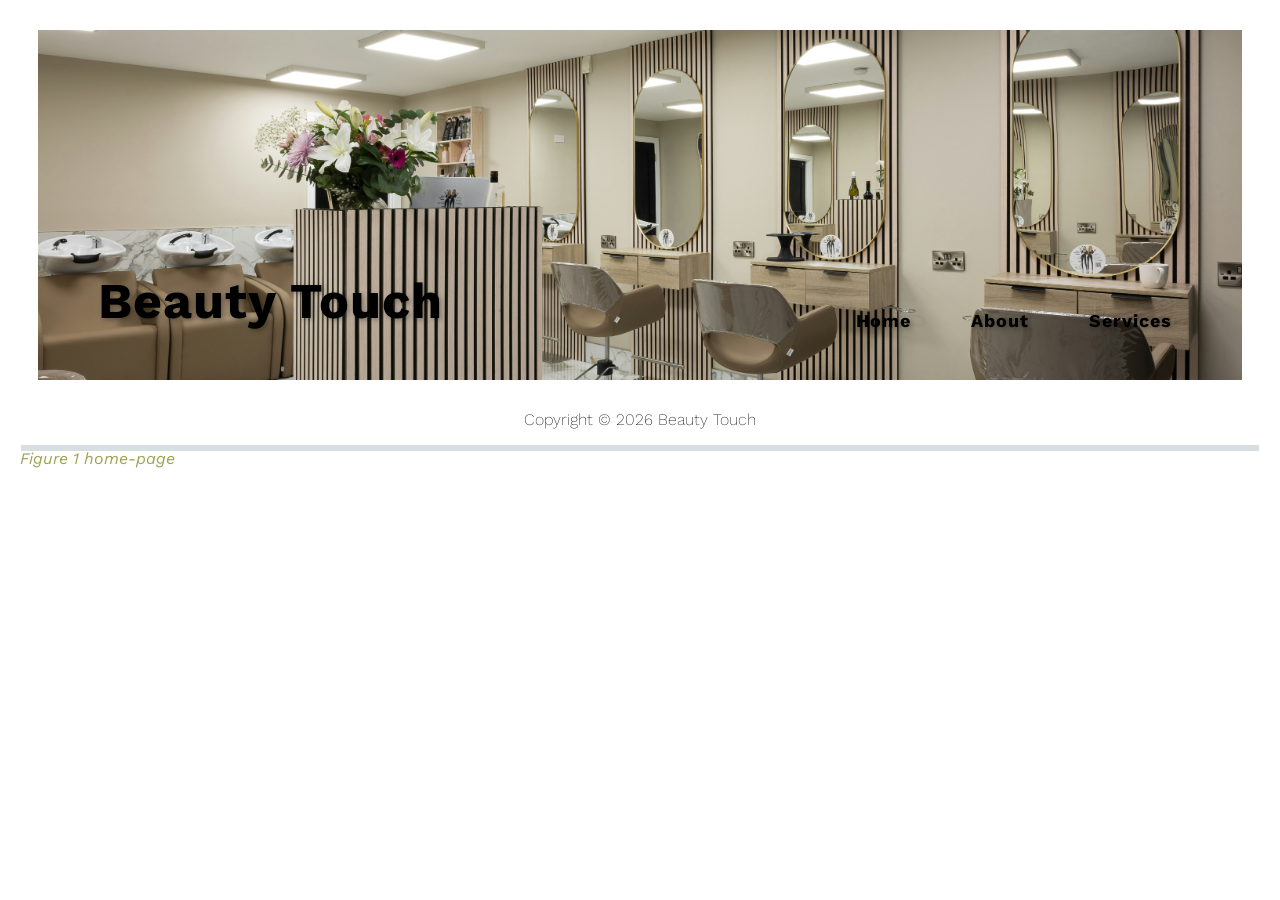
==== HTML/index.html @ 30b7dce6 "Initialize the Project" ====
<!DOCTYPE html>
<html lang="en">

<head>

    <meta charset="UTF-8">
    <meta http-equiv="X-UA-Compatible" content="IE=edge">
    <meta name="viewport" content="width=device-width, initial-scale=1.0">

    <title>Beauty Center </title>

    <!-- Google Font -->
    <link rel="preconnect" href="https://fonts.gstatic.com">
    <link href="https://fonts.googleapis.com/css2?family=Work+Sans:wght@200;300;400;500;600;700;800&display=swap"
        rel="stylesheet">
    <!-- Normalize -->
    <link href="../CSS/normlize.css">
    <!-- Main Css -->
    <link rel="stylesheet" href="../CSS/style.css">

</head>


<body>

    <!--Start Header-->
    <header>
        <div class="head">
            <h3 class="name">Beauty Touch</h3>

            <nav>
                <ul class="list">
                    <li> <a href="#" class="links">Home</a></li>
                    <li><a href="./about.html" class="links">About</a></li>
                    <li><a href="./services.html" class="links">Services</a></li>
                </ul>
            </nav>
        </div>
    </header>
    <!-- End Of Header-->

    <!--Start Footer-->
    <footer>
        <p>Copyright &copy; 2026 Beauty Touch</p>
        <hr class="hr1">
        <p class="caption1">Figure 1 home-page</p>
    </footer>
    <!-- End Of Footer-->
</body>

</html>
---- CSS/normlize.css ----
/*! normalize.css v8.0.1 | MIT License | github.com/necolas/normalize.css */

/* Document
   ========================================================================== */

/**
 * 1. Correct the line height in all browsers.
 * 2. Prevent adjustments of font size after orientation changes in iOS.
 */

 html {
    line-height: 1.15; /* 1 */
    -webkit-text-size-adjust: 100%; /* 2 */
  }
  
  /* Sections
     ========================================================================== */
  
  /**
   * Remove the margin in all browsers.
   */
  
  body {
    margin: 0;
  }
  
  /**
   * Render the `main` element consistently in IE.
   */
  
  main {
    display: block;
  }
  
  /**
   * Correct the font size and margin on `h1` elements within `section` and
   * `article` contexts in Chrome, Firefox, and Safari.
   */
  
  h1 {
    font-size: 2em;
    margin: 0.67em 0;
  }
  
  /* Grouping content
     ========================================================================== */
  
  /**
   * 1. Add the correct box sizing in Firefox.
   * 2. Show the overflow in Edge and IE.
   */
  
  hr {
    box-sizing: content-box; /* 1 */
    height: 0; /* 1 */
    overflow: visible; /* 2 */
  }
  
  /**
   * 1. Correct the inheritance and scaling of font size in all browsers.
   * 2. Correct the odd `em` font sizing in all browsers.
   */
  
  pre {
    font-family: monospace, monospace; /* 1 */
    font-size: 1em; /* 2 */
  }
  
  /* Text-level semantics
     ========================================================================== */
  
  /**
   * Remove the gray background on active links in IE 10.
   */
  
  a {
    background-color: transparent;
  }
  
  /**
   * 1. Remove the bottom border in Chrome 57-
   * 2. Add the correct text decoration in Chrome, Edge, IE, Opera, and Safari.
   */
  
  abbr[title] {
    border-bottom: none; /* 1 */
    text-decoration: underline; /* 2 */
    text-decoration: underline dotted; /* 2 */
  }
  
  /**
   * Add the correct font weight in Chrome, Edge, and Safari.
   */
  
  b,
  strong {
    font-weight: bolder;
  }
  
  /**
   * 1. Correct the inheritance and scaling of font size in all browsers.
   * 2. Correct the odd `em` font sizing in all browsers.
   */
  
  code,
  kbd,
  samp {
    font-family: monospace, monospace; /* 1 */
    font-size: 1em; /* 2 */
  }
  
  /**
   * Add the correct font size in all browsers.
   */
  
  small {
    font-size: 80%;
  }
  
  /**
   * Prevent `sub` and `sup` elements from affecting the line height in
   * all browsers.
   */
  
  sub,
  sup {
    font-size: 75%;
    line-height: 0;
    position: relative;
    vertical-align: baseline;
  }
  
  sub {
    bottom: -0.25em;
  }
  
  sup {
    top: -0.5em;
  }
  
  /* Embedded content
     ========================================================================== */
  
  /**
   * Remove the border on images inside links in IE 10.
   */
  
  img {
    border-style: none;
  }
  
  /* Forms
     ========================================================================== */
  
  /**
   * 1. Change the font styles in all browsers.
   * 2. Remove the margin in Firefox and Safari.
   */
  
  button,
  input,
  optgroup,
  select,
  textarea {
    font-family: inherit; /* 1 */
    font-size: 100%; /* 1 */
    line-height: 1.15; /* 1 */
    margin: 0; /* 2 */
  }
  
  /**
   * Show the overflow in IE.
   * 1. Show the overflow in Edge.
   */
  
  button,
  input { /* 1 */
    overflow: visible;
  }
  
  /**
   * Remove the inheritance of text transform in Edge, Firefox, and IE.
   * 1. Remove the inheritance of text transform in Firefox.
   */
  
  button,
  select { /* 1 */
    text-transform: none;
  }
  
  /**
   * Correct the inability to style clickable types in iOS and Safari.
   */
  
  button,
  [type="button"],
  [type="reset"],
  [type="submit"] {
    -webkit-appearance: button;
  }
  
  /**
   * Remove the inner border and padding in Firefox.
   */
  
  button::-moz-focus-inner,
  [type="button"]::-moz-focus-inner,
  [type="reset"]::-moz-focus-inner,
  [type="submit"]::-moz-focus-inner {
    border-style: none;
    padding: 0;
  }
  
  /**
   * Restore the focus styles unset by the previous rule.
   */
  
  button:-moz-focusring,
  [type="button"]:-moz-focusring,
  [type="reset"]:-moz-focusring,
  [type="submit"]:-moz-focusring {
    outline: 1px dotted ButtonText;
  }
  
  /**
   * Correct the padding in Firefox.
   */
  
  fieldset {
    padding: 0.35em 0.75em 0.625em;
  }
  
  /**
   * 1. Correct the text wrapping in Edge and IE.
   * 2. Correct the color inheritance from `fieldset` elements in IE.
   * 3. Remove the padding so developers are not caught out when they zero out
   *    `fieldset` elements in all browsers.
   */
  
  legend {
    box-sizing: border-box; /* 1 */
    color: inherit; /* 2 */
    display: table; /* 1 */
    max-width: 100%; /* 1 */
    padding: 0; /* 3 */
    white-space: normal; /* 1 */
  }
  
  /**
   * Add the correct vertical alignment in Chrome, Firefox, and Opera.
   */
  
  progress {
    vertical-align: baseline;
  }
  
  /**
   * Remove the default vertical scrollbar in IE 10+.
   */
  
  textarea {
    overflow: auto;
  }
  
  /**
   * 1. Add the correct box sizing in IE 10.
   * 2. Remove the padding in IE 10.
   */
  
  [type="checkbox"],
  [type="radio"] {
    box-sizing: border-box; /* 1 */
    padding: 0; /* 2 */
  }
  
  /**
   * Correct the cursor style of increment and decrement buttons in Chrome.
   */
  
  [type="number"]::-webkit-inner-spin-button,
  [type="number"]::-webkit-outer-spin-button {
    height: auto;
  }
  
  /**
   * 1. Correct the odd appearance in Chrome and Safari.
   * 2. Correct the outline style in Safari.
   */
  
  [type="search"] {
    -webkit-appearance: textfield; /* 1 */
    outline-offset: -2px; /* 2 */
  }
  
  /**
   * Remove the inner padding in Chrome and Safari on macOS.
   */
  
  [type="search"]::-webkit-search-decoration {
    -webkit-appearance: none;
  }
  
  /**
   * 1. Correct the inability to style clickable types in iOS and Safari.
   * 2. Change font properties to `inherit` in Safari.
   */
  
  ::-webkit-file-upload-button {
    -webkit-appearance: button; /* 1 */
    font: inherit; /* 2 */
  }
  
  /* Interactive
     ========================================================================== */
  
  /*
   * Add the correct display in Edge, IE 10+, and Firefox.
   */
  
  details {
    display: block;
  }
  
  /*
   * Add the correct display in all browsers.
   */
  
  summary {
    display: list-item;
  }
  
  /* Misc
     ========================================================================== */
  
  /**
   * Add the correct display in IE 10+.
   */
  
  template {
    display: none;
  }
  
  /**
   * Add the correct display in IE 10.
   */
  
  [hidden] {
    display: none;
  }
---- CSS/style.css ----
* {
  -webkit-box-sizing: border-box;
  -moz-box-sizing: border-box;
  box-sizing: border-box;
}
body {
  font-family: "Work Sans", sans-serif;
}
header {
  width: auto;
  background-image: url(../Images/Cover.jpg);
  background-size: cover;
  background-repeat: no-repeat;
  background-position: center;
  height: 350px;
  margin: 30px;
}
.head {
  display: flex;
  justify-content: space-between;
  align-items: center;
}
.name {
  padding: 20px;
  margin: 40px;
  margin-top: 190px;
  font-size: 50px;
  font-weight: 700;
  text-shadow: 2px 2px 5px rgba(0, 0, 0, 0.3);
  letter-spacing: 1px;
  color: black;
}
.list {
  display: flex;
  justify-content: flex-end;
  list-style-type: none;
  padding: 10px;
  margin: 40px;
  margin-top: 230px;
  gap: 20px;
}
.links {
  padding: 40px 20px;
  display: block;
  font-size: 18px;
  text-decoration: none;
  color: black;
  font-weight: 700;
  text-shadow: 2px 2px 5px rgba(0, 0, 0, 0.3);
  letter-spacing: 1px;
  border-radius: 2px;
  transition: all 0.3s ease;
  -webkit-transition: all 0.3s ease;
  -moz-transition: all 0.3s ease;
  -ms-transition: all 0.3s ease;
  -o-transition: all 0.3s ease;
  -webkit-border-radius: 2px;
  -moz-border-radius: 2px;
  -ms-border-radius: 2px;
  -o-border-radius: 2px;
}
.links:hover {
  padding-bottom: 10px;
  padding-right: 7px;
  padding-left: 7px;
  border-bottom: solid 1px black;
}

footer {
  text-align: center;
  font-weight: 200;
}
.hr1 {
  border: solid rgb(217, 222, 226);
  width: 98%;
}
.caption1 {
  display: flex;
  color: rgb(155, 164, 81);
  margin-top: -10px;
  margin-left: 12px;
  font-weight: 400;
  font-style: italic;
}
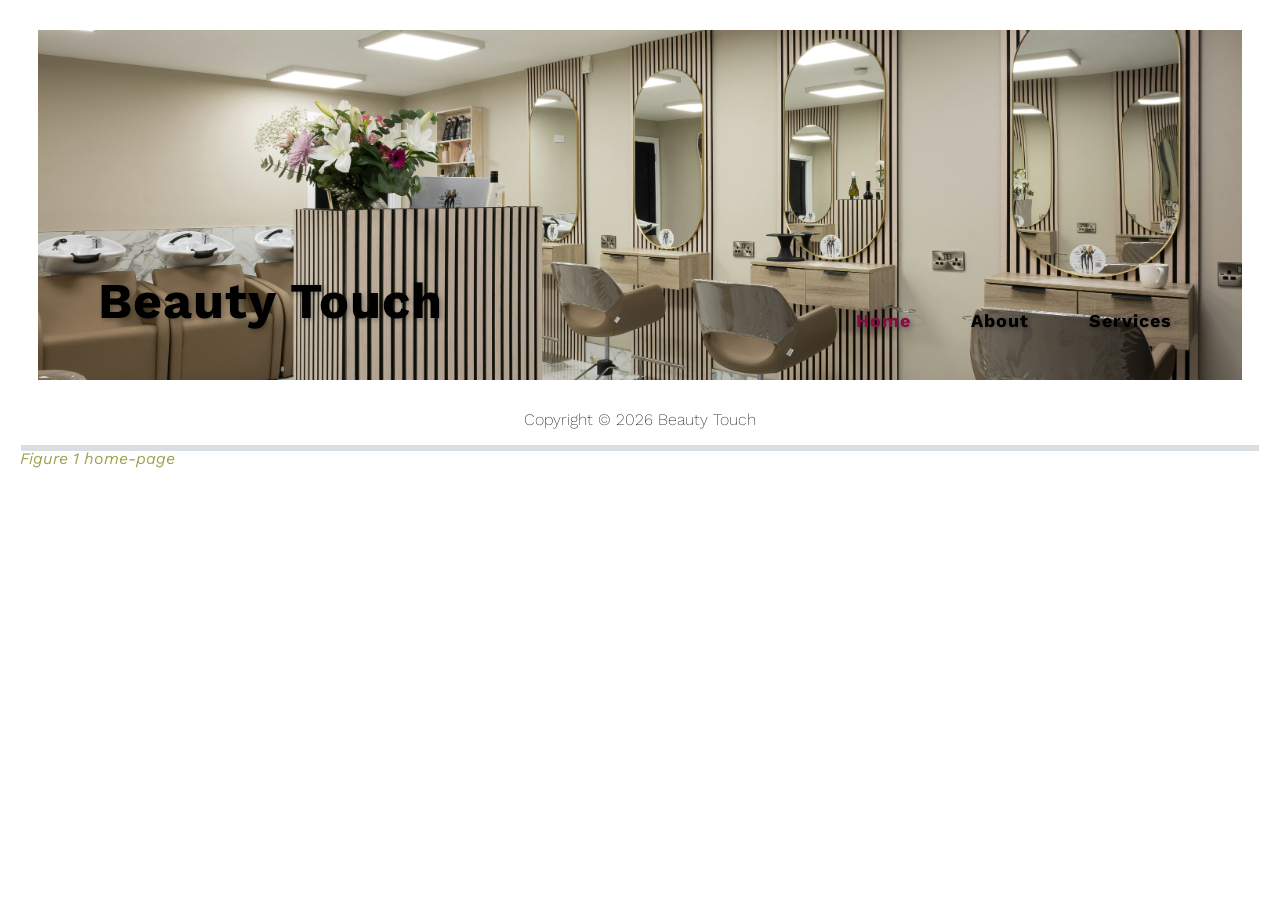
==== commit 4f59803a: "modification to change navbar style (active class , change color)" ====
--- a/HTML/index.html
+++ b/HTML/index.html
@@ -30,7 +30,7 @@
 
             <nav>
                 <ul class="list">
-                    <li> <a href="#" class="links">Home</a></li>
+                    <li> <a href="#" class="links active">Home</a></li>
                     <li><a href="./about.html" class="links">About</a></li>
                     <li><a href="./services.html" class="links">Services</a></li>
                 </ul>
--- a/CSS/style.css
+++ b/CSS/style.css
@@ -48,22 +48,18 @@
   font-weight: 700;
   text-shadow: 2px 2px 5px rgba(0, 0, 0, 0.3);
   letter-spacing: 1px;
-  border-radius: 2px;
+  /*border-radius: 2px;*/
   transition: all 0.3s ease;
-  -webkit-transition: all 0.3s ease;
-  -moz-transition: all 0.3s ease;
-  -ms-transition: all 0.3s ease;
-  -o-transition: all 0.3s ease;
-  -webkit-border-radius: 2px;
-  -moz-border-radius: 2px;
-  -ms-border-radius: 2px;
-  -o-border-radius: 2px;
 }
 .links:hover {
   padding-bottom: 10px;
   padding-right: 7px;
   padding-left: 7px;
   border-bottom: solid 1px black;
+  color: black;
+}
+.links.active {
+  color: rgb(139, 11, 71);
 }
 
 footer {
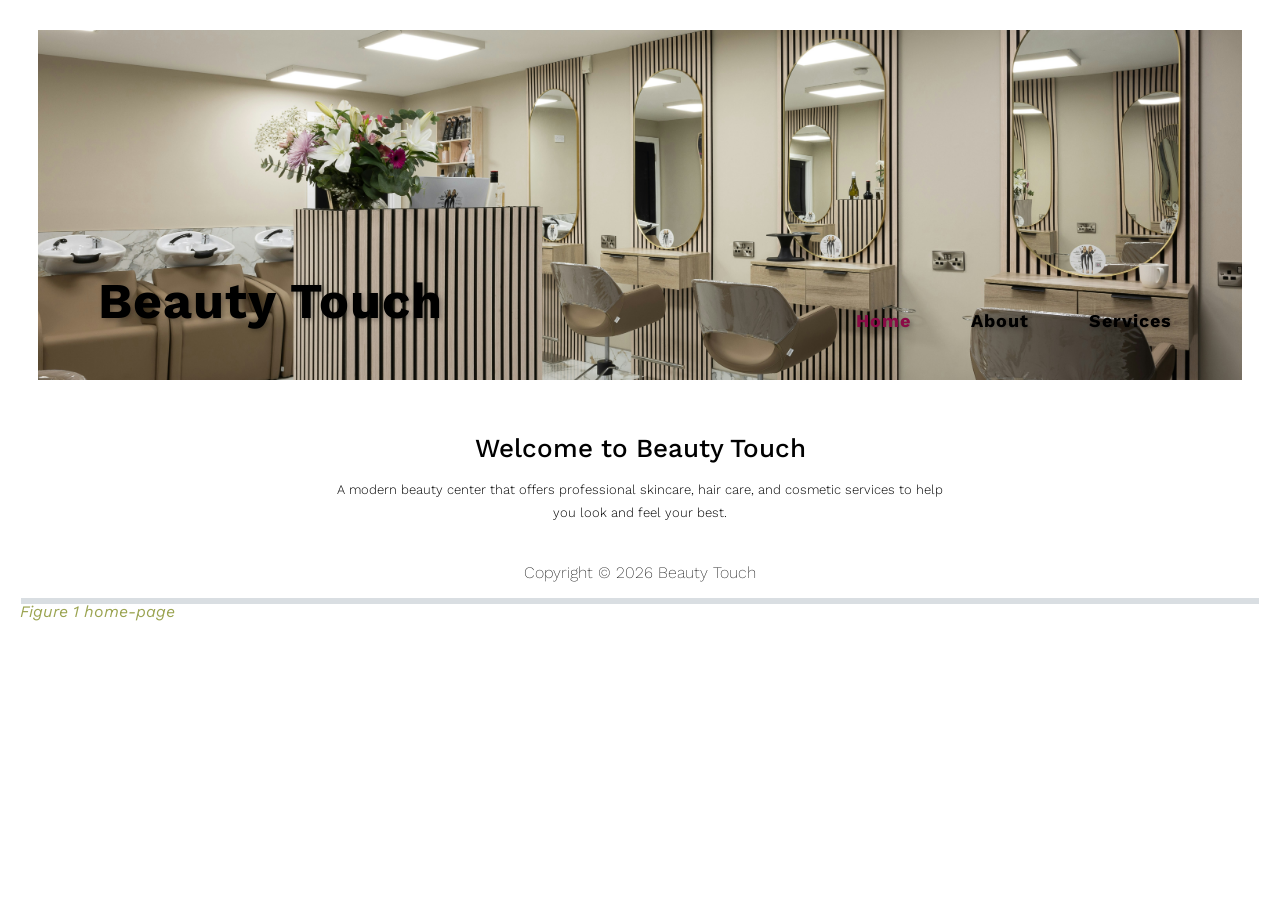
==== commit 6e2aa140: "Add div container and div  class AA and their content and styles" ====
--- a/HTML/index.html
+++ b/HTML/index.html
@@ -39,6 +39,15 @@
     </header>
     <!-- End Of Header-->
 
+    <div class="container">
+
+        <div class="AA">
+            <h1>Welcome to Beauty Touch</h1>
+            <p> A modern beauty center that offers professional skincare, hair care, and
+                cosmetic services to help you look and feel your best.</p>
+        </div>
+    </div>
+
     <!--Start Footer-->
     <footer>
         <p>Copyright &copy; 2026 Beauty Touch</p>
--- a/CSS/style.css
+++ b/CSS/style.css
@@ -62,6 +62,24 @@
   color: rgb(139, 11, 71);
 }
 
+.container {
+  width: auto;
+  padding: 10px;
+  margin: 10px;
+  line-height: 23px;
+  font-size: 13px;
+  font-weight: 300;
+}
+
+.AA {
+  text-align: center;
+  width: 50%;
+  margin-left: 25%;
+}
+
+h1 {
+  font-weight: 500;
+}
 footer {
   text-align: center;
   font-weight: 200;
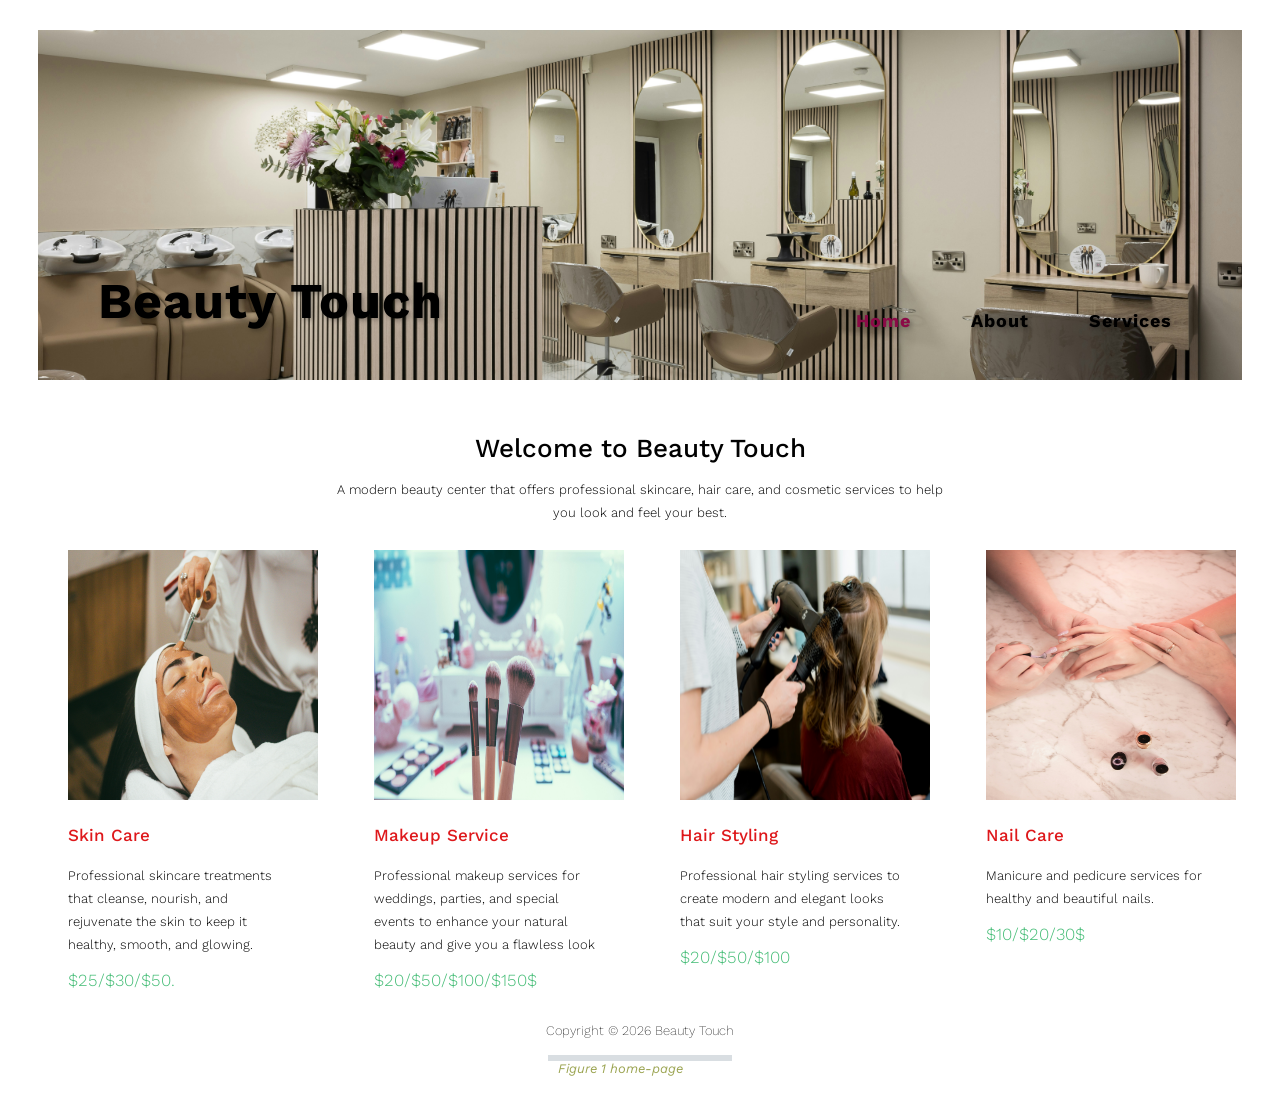
==== commit 080fb3d3: "Add 4 Services In Home Page(div class photos , photo) and their styles" ====
--- a/HTML/index.html
+++ b/HTML/index.html
@@ -46,15 +46,63 @@
             <p> A modern beauty center that offers professional skincare, hair care, and
                 cosmetic services to help you look and feel your best.</p>
         </div>
-    </div>
+        <div class="photos">
 
-    <!--Start Footer-->
-    <footer>
-        <p>Copyright &copy; 2026 Beauty Touch</p>
-        <hr class="hr1">
-        <p class="caption1">Figure 1 home-page</p>
-    </footer>
-    <!-- End Of Footer-->
+            <div class="photo">
+                <figure>
+                    <img src="../Images/skinCare.jpg" alt="no photo" class="img">
+                    <figcaption>
+                        <h3 class="address">Skin Care</h3>
+                        <p> Professional skincare treatments that cleanse, nourish, and rejuvenate the skin to keep it
+                            healthy, smooth, and glowing.</p>
+                        <span class="dollar">$25/$30/$50.</span>
+                    </figcaption>
+                </figure>
+            </div>
+
+            <div class="photo">
+                <figure>
+                    <img src="../Images/Mackup.jpg" alt="no photo" class="img">
+                    <figcaption>
+                        <h3 class="address"> Makeup Service</h3>
+                        <p> Professional makeup services for weddings, parties, and special events to enhance your
+                            natural beauty and give you a flawless look</p>
+                        <span class="dollar">$20/$50/$100/$150$</span>
+                    </figcaption>
+                </figure>
+            </div>
+            <div class="photo">
+                <figure>
+                    <img src="../Images/hair.jpg" alt="no photo" class="img">
+                    <figcaption>
+
+                        <h3 class="address"> Hair Styling</h3>
+                        <p> Professional hair styling services to create modern and elegant looks that suit your style
+                            and personality. </p>
+                        <span class="dollar">$20/$50/$100</span>
+                    </figcaption>
+
+                </figure>
+            </div>
+
+            <div class="photo">
+                <figure>
+                    <img src="../Images/Nail.jpg" alt="no photo" class="img">
+                    <figcaption>
+                        <h3 class="address">Nail Care </h3>
+                        <p> Manicure and pedicure services for healthy and beautiful nails. </p>
+                        <span class="dollar">$10/$20/30$</span>
+                    </figcaption>
+                </figure>
+            </div>
+
+            <!--Start Footer-->
+            <footer>
+                <p>Copyright &copy; 2026 Beauty Touch</p>
+                <hr class="hr1">
+                <p class="caption1">Figure 1 home-page</p>
+            </footer>
+            <!-- End Of Footer-->
 </body>
 
 </html>
--- a/CSS/style.css
+++ b/CSS/style.css
@@ -48,7 +48,6 @@
   font-weight: 700;
   text-shadow: 2px 2px 5px rgba(0, 0, 0, 0.3);
   letter-spacing: 1px;
-  /*border-radius: 2px;*/
   transition: all 0.3s ease;
 }
 .links:hover {
@@ -80,6 +79,31 @@
 h1 {
   font-weight: 500;
 }
+.photos {
+  width: auto;
+  display: flex;
+  flex-wrap: wrap;
+  justify-content: space-around;
+}
+.photo {
+  width: 25%;
+  display: block;
+}
+
+.img {
+  height: 250px;
+  width: 250px;
+}
+.address {
+  font-weight: 500;
+  font-size: 17px;
+  color: rgb(222, 24, 27);
+}
+
+.dollar {
+  color: rgb(70, 189, 119);
+  font-size: 17px;
+}
 footer {
   text-align: center;
   font-weight: 200;
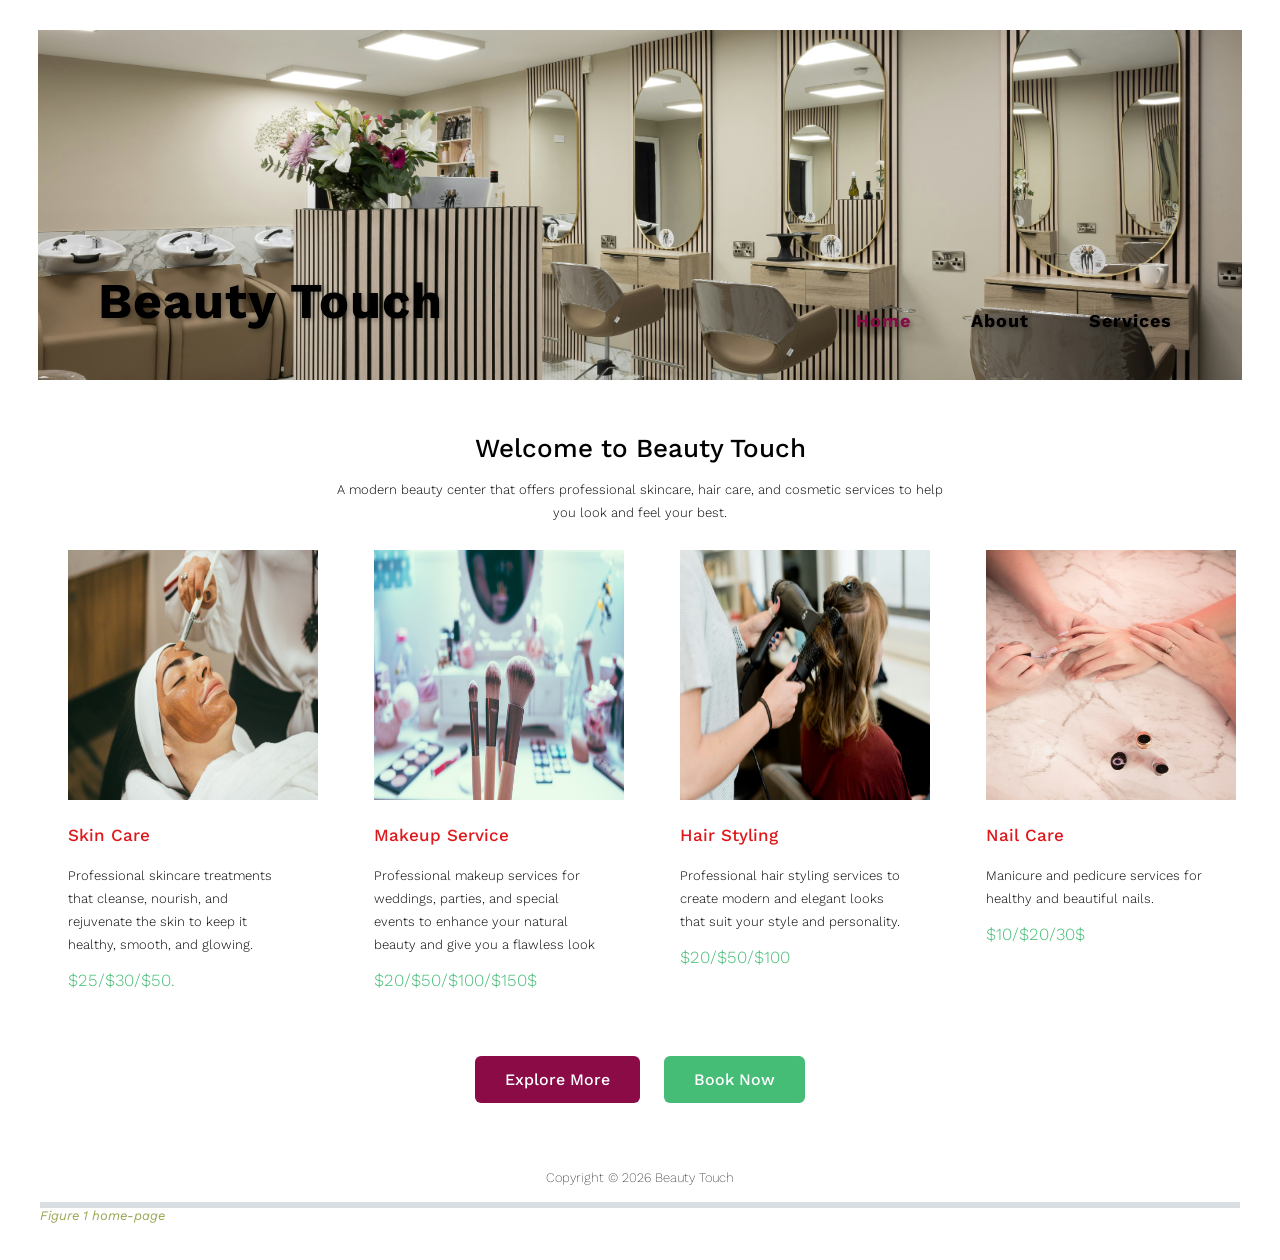
==== commit 9c4d401a: "Add Book now and Explore More Button and Checking all the Home Page" ====
--- a/HTML/index.html
+++ b/HTML/index.html
@@ -95,14 +95,19 @@
                     </figcaption>
                 </figure>
             </div>
+            <div class="buttons">
+                <a href="./services.html" class="btn explore">Explore More</a>
+                <a href="" class="btn book">Book Now</a>
+            </div>
+        </div>
 
-            <!--Start Footer-->
-            <footer>
-                <p>Copyright &copy; 2026 Beauty Touch</p>
-                <hr class="hr1">
-                <p class="caption1">Figure 1 home-page</p>
-            </footer>
-            <!-- End Of Footer-->
+        <!--Start Footer-->
+        <footer>
+            <p>Copyright &copy; 2026 Beauty Touch</p>
+            <hr class="hr1">
+            <p class="caption1">Figure 1 home-page</p>
+        </footer>
+        <!-- End Of Footer-->
 </body>
 
 </html>
--- a/CSS/style.css
+++ b/CSS/style.css
@@ -104,6 +104,39 @@
   color: rgb(70, 189, 119);
   font-size: 17px;
 }
+.buttons {
+  text-align: center;
+  margin: 40px 0;
+}
+
+.btn {
+  display: inline-block;
+  text-decoration: none;
+  padding: 12px 30px;
+  margin: 10px;
+  font-size: 16px;
+  font-weight: 500;
+  border-radius: 6px;
+  transition: 0.3s;
+}
+
+.explore {
+  background-color: rgb(139, 11, 71);
+  color: white;
+}
+
+.explore:hover {
+  background-color: rgb(110, 8, 56);
+}
+
+.book {
+  background-color: rgb(70, 189, 119);
+  color: white;
+}
+
+.book:hover {
+  background-color: rgb(50, 150, 90);
+}
 footer {
   text-align: center;
   font-weight: 200;
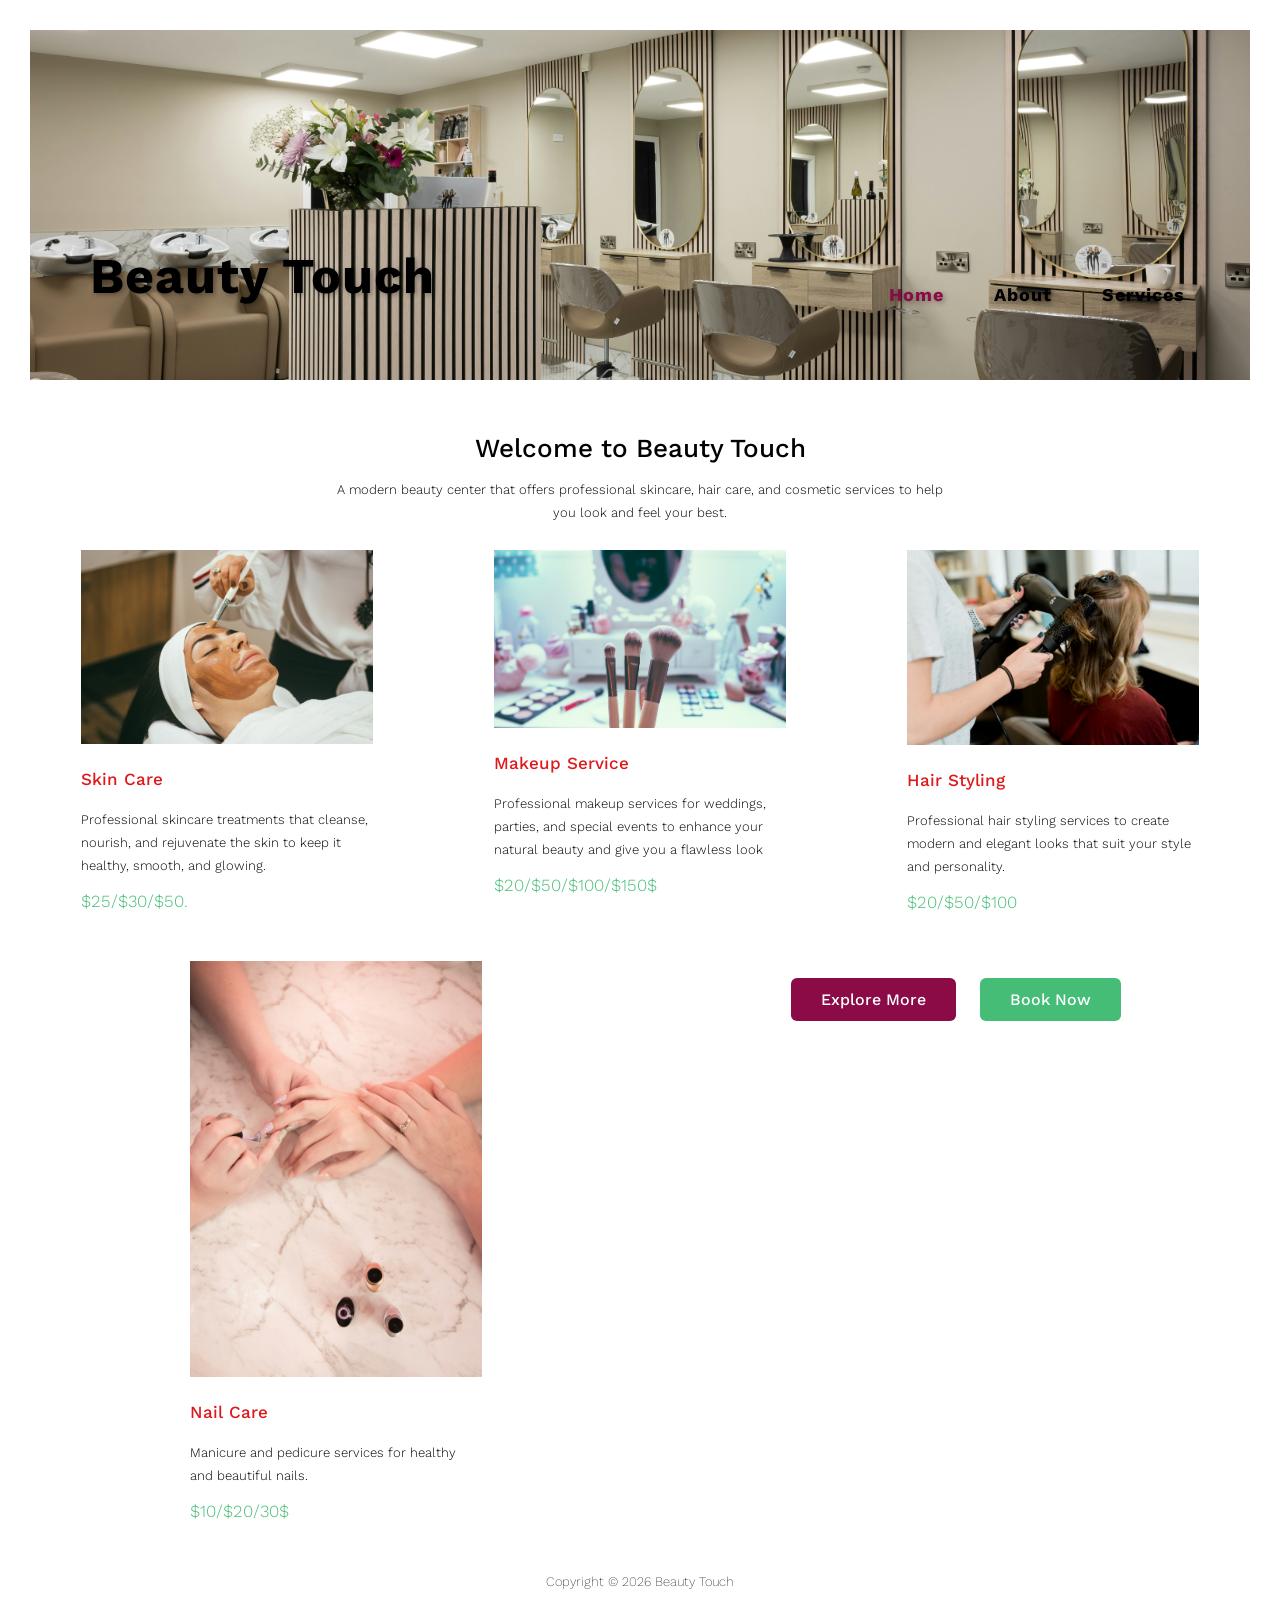
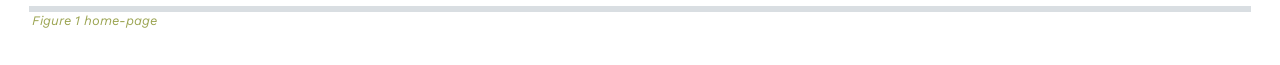
==== commit 778b69bb: "Add media Query as the  site become responsive and checking  all the site and make some modification" ====
--- a/HTML/index.html
+++ b/HTML/index.html
@@ -14,7 +14,7 @@
     <link href="https://fonts.googleapis.com/css2?family=Work+Sans:wght@200;300;400;500;600;700;800&display=swap"
         rel="stylesheet">
     <!-- Normalize -->
-    <link href="../CSS/normlize.css">
+    <link rel="stylesheet" href="../CSS/normlize.css">
     <!-- Main Css -->
     <link rel="stylesheet" href="../CSS/style.css">
 
--- a/CSS/style.css
+++ b/CSS/style.css
@@ -3,9 +3,11 @@
   -moz-box-sizing: border-box;
   box-sizing: border-box;
 }
+
 body {
   font-family: "Work Sans", sans-serif;
 }
+
 header {
   width: auto;
   background-image: url(../Images/Cover.jpg);
@@ -40,7 +42,7 @@
   gap: 20px;
 }
 .links {
-  padding: 40px 20px;
+  padding: 15px 15px;
   display: block;
   font-size: 18px;
   text-decoration: none;
@@ -110,7 +112,6 @@
 }
 
 .btn {
-  display: inline-block;
   text-decoration: none;
   padding: 12px 30px;
   margin: 10px;
@@ -137,6 +138,76 @@
 .book:hover {
   background-color: rgb(50, 150, 90);
 }
+
+.about {
+  width: auto;
+  display: flex;
+  flex-wrap: wrap;
+  justify-content: space-between;
+  margin: 20px;
+  padding: 20px;
+}
+.image {
+  display: flex;
+  width: 48%;
+  justify-content: space-between;
+  margin: 10px;
+}
+
+.text {
+  display: block;
+  width: 75%;
+  margin-top: -20px;
+  margin-left: -200px;
+}
+.head2 {
+  color: rgb(92, 194, 227);
+  font-weight: 400;
+  line-height: 5px;
+  font-size: 25px;
+}
+.head3 {
+  line-height: 0cm;
+  font-weight: 400;
+  color: rgb(190, 8, 136);
+}
+.break {
+  height: 300px;
+  width: 98%;
+  object-fit: cover;
+  margin-left: 25px;
+  margin-top: -10px;
+}
+.history {
+  display: flex;
+  margin-left: -10px;
+
+  width: 90%;
+  padding: 20px;
+  margin-top: 30px;
+}
+.his {
+  width: 50%;
+  margin-top: -10px;
+}
+.img2 {
+  width: 500px;
+  height: 200px;
+  object-fit: cover;
+}
+
+.paragraph {
+  margin-top: -30px;
+  width: 50%;
+  flex: 1;
+  margin-left: -100px;
+}
+
+.head4 {
+  color: rgb(74, 161, 208);
+  font-weight: 400;
+  font-size: 25px;
+}
 footer {
   text-align: center;
   font-weight: 200;
@@ -153,3 +224,270 @@
   font-weight: 400;
   font-style: italic;
 }
+
+/* ================= Mobile Small ================= */
+@media (min-width: 320px) and (max-width: 575px) {
+  header {
+    height: 220px;
+    margin: 10px;
+  }
+
+  .head {
+    flex-direction: column;
+    align-items: center;
+  }
+
+  .name {
+    font-size: 28px;
+    margin: 40px 0 0 0;
+    text-align: center;
+  }
+
+  .list {
+    margin: 10px 0;
+    padding: 0;
+    gap: 10px;
+    justify-content: center;
+  }
+
+  .links {
+    padding: 8px 10px;
+    font-size: 14px;
+  }
+
+  .AA {
+    width: 90%;
+    margin-left: 5%;
+  }
+
+  .photos {
+    flex-direction: column;
+    align-items: center;
+  }
+
+  .photo {
+    width: 100%;
+    text-align: center;
+    margin-bottom: 20px;
+  }
+
+  .img {
+    width: 90%;
+    height: auto;
+  }
+
+  .buttons {
+    display: flex;
+    flex-direction: column;
+    gap: 10px;
+  }
+
+  .about {
+    flex-direction: column;
+  }
+  .AA {
+    margin-top: 50px;
+  }
+  .image {
+    width: 100%;
+    flex-direction: column;
+    align-items: center;
+    text-align: center;
+  }
+
+  .text {
+    margin-left: 0;
+    width: 100%;
+    margin-top: 10px;
+  }
+
+  .break {
+    width: 100%;
+    margin-left: 0;
+  }
+
+  .history {
+    flex-direction: column;
+  }
+
+  .his {
+    width: 100%;
+  }
+  .img2 {
+    width: 310px;
+  }
+  .paragraph {
+    width: 100%;
+    margin-top: 5px;
+    margin-left: 40px;
+  }
+}
+
+/* ================= Mobile Large ================= */
+@media (min-width: 575px) and (max-width: 767px) {
+  header {
+    height: 220px;
+    margin: 10px;
+  }
+  .head {
+    flex-direction: column;
+    align-items: center;
+  }
+  .name {
+    font-size: 28px;
+    margin: 40px 0 0 0;
+    text-align: center;
+  }
+  .list {
+    margin: 10px 0;
+    padding: 0;
+    gap: 10px;
+    justify-content: center;
+  }
+
+  .links {
+    padding: 8px 10px;
+    font-size: 14px;
+  }
+  .photo {
+    width: 48%;
+    margin-bottom: 20px;
+  }
+
+  .img {
+    width: 100%;
+    height: auto;
+  }
+
+  .AA {
+    width: 80%;
+    margin-left: 10%;
+  }
+
+  .about {
+    flex-direction: column;
+  }
+
+  .image {
+    width: 100%;
+  }
+
+  .text {
+    margin-left: 20px;
+  }
+
+  .history {
+    flex-direction: column;
+  }
+
+  .his {
+    width: 100%;
+  }
+
+  .paragraph {
+    width: 100%;
+    margin-left: 40px;
+  }
+}
+
+/* ================= Tablet ================= */
+@media (min-width: 767px) and (max-width: 991px) {
+  .photo {
+    width: 45%;
+    margin-bottom: 20px;
+  }
+
+  .img {
+    width: 100%;
+    height: auto;
+  }
+
+  .AA {
+    width: 70%;
+    margin-left: 15%;
+  }
+
+  .about {
+    flex-direction: column;
+  }
+
+  .image {
+    width: 100%;
+  }
+
+  .text {
+    margin-left: 20px;
+  }
+
+  .history {
+    flex-direction: column;
+  }
+
+  .his {
+    width: 48%;
+  }
+  .paragraph {
+    margin-left: 40px;
+  }
+}
+
+/* ================= Laptop ================= */
+@media (min-width: 991px) and (max-width: 1199px) {
+  .photo {
+    width: 30%;
+    margin-bottom: 20px;
+  }
+
+  .img {
+    width: 100%;
+    height: auto;
+  }
+  .image {
+    width: 100%;
+  }
+  .image img {
+    width: 200px;
+  }
+  .text {
+    margin-left: 20px;
+  }
+
+  .history {
+    margin-left: 0px;
+    width: 100%;
+    flex-direction: column;
+    align-items: center;
+  }
+  .paragraph {
+    margin-left: 0px;
+  }
+}
+@media (min-width: 1199px) and (max-width: 1458px) {
+  .photo {
+    width: 30%;
+    margin-bottom: 20px;
+  }
+
+  .img {
+    width: 100%;
+    height: auto;
+  }
+  .image {
+    width: 100%;
+  }
+  .image img {
+    width: 250px;
+  }
+  .text {
+    margin-left: 0px;
+  }
+  .history {
+    margin-left: 0px;
+    width: 100%;
+    flex-direction: column;
+    align-items: center;
+  }
+  .paragraph {
+    margin-left: 0px;
+  }
+}
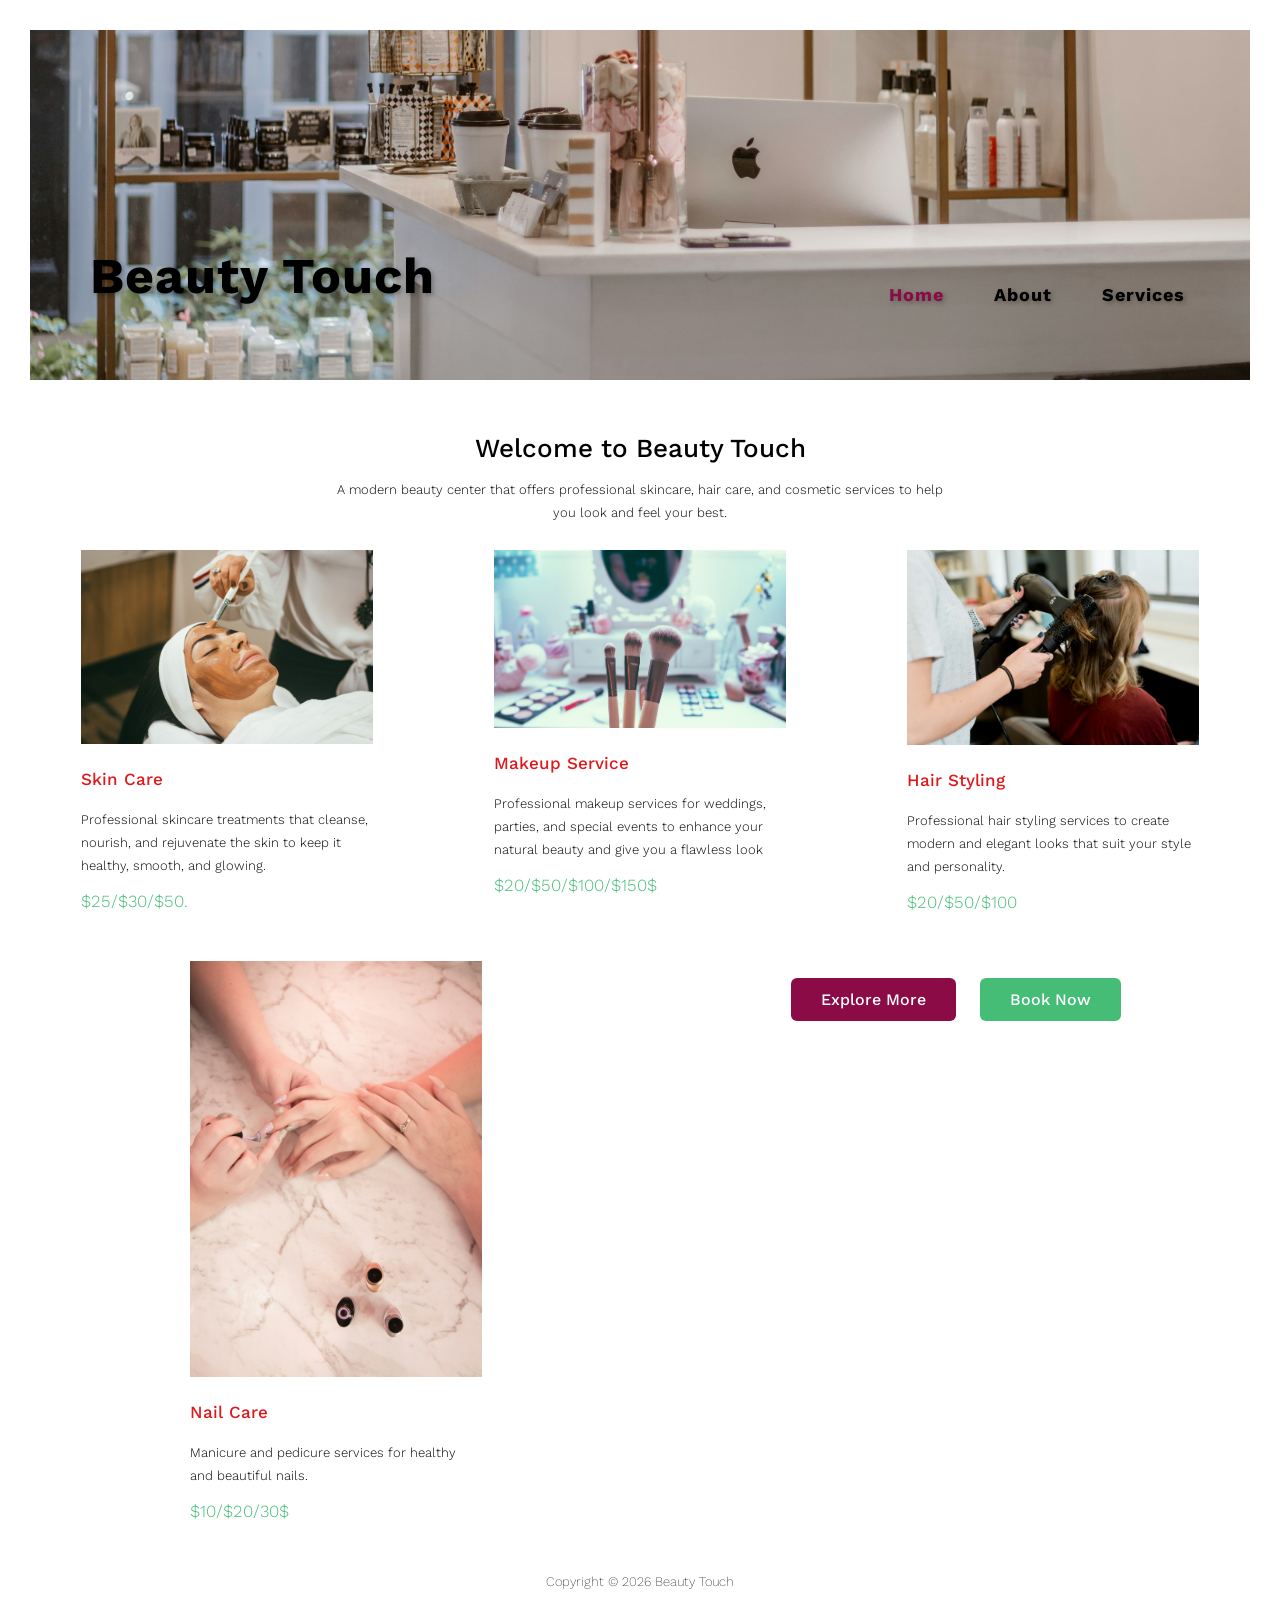
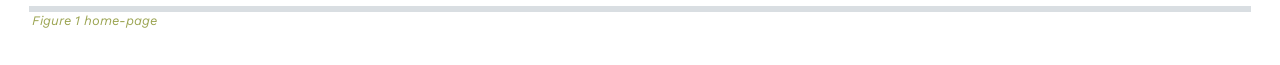
==== commit 6967f784: "Create script.js" ====
--- a/HTML/index.html
+++ b/HTML/index.html
@@ -97,7 +97,7 @@
             </div>
             <div class="buttons">
                 <a href="./services.html" class="btn explore">Explore More</a>
-                <a href="" class="btn book">Book Now</a>
+                <a href="#" class="btn book" onclick="bookService()">Book Now</a>
             </div>
         </div>
 
@@ -108,6 +108,7 @@
             <p class="caption1">Figure 1 home-page</p>
         </footer>
         <!-- End Of Footer-->
+        <script src="../Js/script.js"></script>
 </body>
 
 </html>
--- a/CSS/style.css
+++ b/CSS/style.css
@@ -10,7 +10,7 @@
 
 header {
   width: auto;
-  background-image: url(../Images/Cover.jpg);
+  background-image: url(../Images/History.jpg);
   background-size: cover;
   background-repeat: no-repeat;
   background-position: center;
